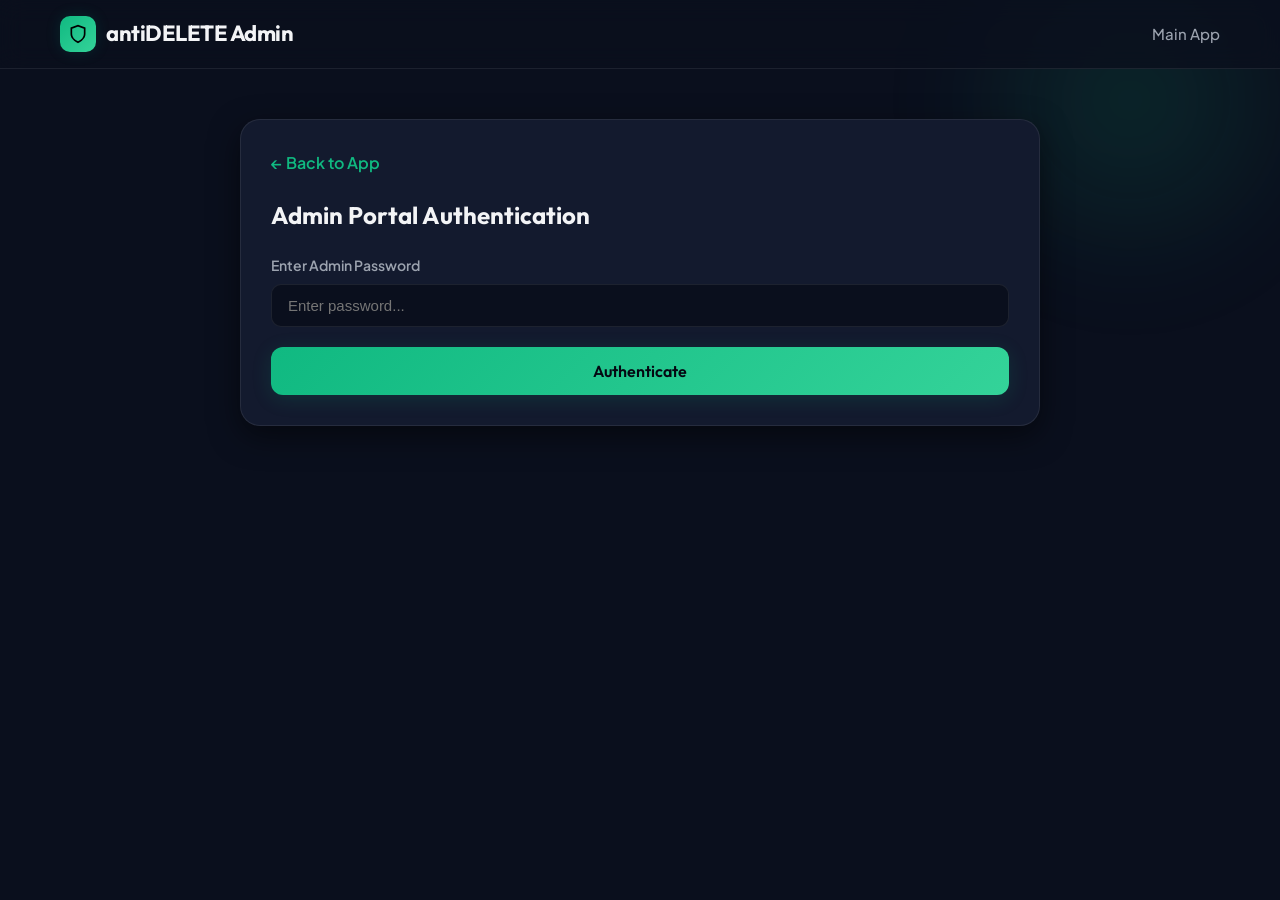
==== admin.html @ 4359b601 "Update logo branding text to antiDELETE in web UI" ====
<!DOCTYPE html>
<html lang="en">
<head>
  <meta charset="UTF-8">
  <meta name="viewport" content="width=device-width, initial-scale=1.0">
  <title>Anti-Delete Admin | Ads & Stats Management</title>
  
  <link rel="preconnect" href="https://fonts.googleapis.com">
  <link rel="preconnect" href="https://fonts.gstatic.com" crossorigin>
  <link href="https://fonts.googleapis.com/css2?family=Outfit:wght@400;600;700&family=Plus+Jakarta+Sans:wght@400;500;600&display=swap" rel="stylesheet">
  
  <link rel="stylesheet" href="style.css">
  <style>
    .admin-container {
      max-width: 800px;
      margin: 50px auto;
      background: var(--bg-secondary);
      border: 1px solid var(--border-color);
      border-radius: 20px;
      padding: 30px;
      box-shadow: 0 10px 30px rgba(0,0,0,0.5);
    }
    
    .form-group {
      margin-bottom: 20px;
      display: flex;
      flex-direction: column;
      gap: 8px;
    }
    
    .form-group label {
      font-weight: 600;
      color: var(--text-secondary);
      font-size: 14px;
    }
    
    .form-input {
      background: var(--bg-primary);
      border: 1px solid var(--border-color);
      color: var(--text-primary);
      padding: 12px 16px;
      border-radius: 10px;
      font-size: 15px;
      outline: none;
    }
    
    .form-input:focus {
      border-color: var(--accent-mint);
    }
    
    .table-container {
      margin-top: 30px;
      overflow-x: auto;
    }
    
    table {
      width: 100%;
      border-collapse: collapse;
      margin-top: 10px;
    }
    
    th, td {
      padding: 12px 16px;
      text-align: left;
      border-bottom: 1px solid var(--border-color);
      font-size: 14px;
    }
    
    th {
      background: var(--bg-tertiary);
      color: var(--text-secondary);
      font-weight: 600;
    }
    
    .back-link {
      display: inline-block;
      margin-bottom: 20px;
      color: var(--accent-mint);
      text-decoration: none;
      font-weight: 600;
    }
    
    .back-link:hover {
      text-decoration: underline;
    }
  </style>
</head>
<body>

  <div class="bg-glow bg-glow-1"></div>

  <header>
    <div class="container header-container">
      <div class="logo">
        <div class="logo-icon">
          <svg xmlns="http://www.w3.org/2000/svg" viewBox="0 0 24 24" fill="none" stroke="currentColor" stroke-width="2"><path d="M12 22s8-4 8-10V5l-8-3-8 3v7c0 6 8 10 8 10z"/></svg>
        </div>
        <span>antiDELETE Admin</span>
      </div>
      <a href="index.html" class="nav-link">Main App</a>
    </div>
  </header>

  <main class="container">
    
    <!-- Auth Section -->
    <div id="authBox" class="admin-container">
      <a href="index.html" class="back-link">&larr; Back to App</a>
      <h2 style="margin-bottom: 20px; font-family: var(--font-title);">Admin Portal Authentication</h2>
      
      <div class="form-group">
        <label for="adminPassword">Enter Admin Password</label>
        <input type="password" id="adminPassword" class="form-input" placeholder="Enter password...">
      </div>
      
      <button id="loginBtn" class="btn btn-primary" style="width: 100%;">Authenticate</button>
      <p id="authError" style="color: #ef4444; margin-top: 12px; font-size: 14px;" class="hidden">Incorrect password. Please try again.</p>
    </div>

    <!-- Dashboard Section (Hidden by Default) -->
    <div id="dashboardBox" class="admin-container hidden">
      <a href="index.html" class="back-link">&larr; Go to Home</a>
      <h2 style="margin-bottom: 30px; font-family: var(--font-title);">Ads & Statistics Dashboard</h2>

      <!-- Mini Stats Row -->
      <div class="stats-grid" style="grid-template-columns: 1fr 1fr; margin-bottom: 40px; gap: 20px;">
        <div class="stats-card">
          <div class="stats-number" id="dashVisitors">0</div>
          <div class="stats-label">Total Web Visitors</div>
        </div>
        <div class="stats-card">
          <div class="stats-number" id="dashDownloads">0</div>
          <div class="stats-label">Total App Downloads</div>
        </div>
      </div>

      <!-- Upload Ad Section -->
      <h3 style="margin-bottom: 15px; font-family: var(--font-title);">Upload Sponsored Ad</h3>
      <div class="form-group">
        <label for="adImageUrl">Banner Image URL (Suggested size: 728x90)</label>
        <input type="url" id="adImageUrl" class="form-input" placeholder="https://example.com/ad-banner.png">
      </div>
      <div class="form-group">
        <label for="adRedirectUrl">Click-Through Redirect URL</label>
        <input type="url" id="adRedirectUrl" class="form-input" placeholder="https://sponsorwebsite.com">
      </div>
      <button id="submitAdBtn" class="btn btn-primary">Publish Ad</button>
      <p id="adFeedback" style="margin-top: 12px; font-size: 14px; font-weight: 600;"></p>

      <!-- Active Ads Table -->
      <h3 style="margin-top: 40px; margin-bottom: 10px; font-family: var(--font-title);">Active Advertisements</h3>
      <div class="table-container">
        <table>
          <thead>
            <tr>
              <th>Banner Image</th>
              <th>Destination URL</th>
              <th>Impressions</th>
              <th>Clicks</th>
              <th>CTR (%)</th>
            </tr>
          </thead>
          <tbody id="adsTableBody">
            <!-- Populated dynamically -->
            <tr>
              <td colspan="5" style="text-align: center; color: var(--text-muted);">No ads uploaded yet or backend not connected.</td>
            </tr>
          </tbody>
        </table>
      </div>
    </div>

  </main>

  <script>
    const APPS_SCRIPT_URL = "https://script.google.com/macros/s/AKfycbzqJ3f5r4806a-placeholder/exec"; // Update with actual URL
    let adminPass = "";

    document.getElementById("loginBtn").addEventListener("click", () => {
      const pass = document.getElementById("adminPassword").value;
      if (pass === "admin123") { // Matches Apps Script backend default
        adminPass = pass;
        document.getElementById("authBox").classList.add("hidden");
        document.getElementById("dashboardBox").classList.remove("hidden");
        loadDashboardData();
      } else {
        const error = document.getElementById("authError");
        error.classList.remove("hidden");
      }
    });

    function loadDashboardData() {
      if (APPS_SCRIPT_URL.includes("placeholder")) {
        // Mock dashboard display if backend is not linked
        document.getElementById("dashVisitors").innerText = "1,240";
        document.getElementById("dashDownloads").innerText = "432";
        return;
      }

      // Fetch Stats
      fetch(`${APPS_SCRIPT_URL}?action=getStats`)
        .then(res => res.json())
        .then(data => {
          document.getElementById("dashVisitors").innerText = data.visitors.toLocaleString();
          document.getElementById("dashDownloads").innerText = data.downloads.toLocaleString();
        })
        .catch(err => console.error("Error loading stats", err));

      // Fetch Ads List
      fetch(`${APPS_SCRIPT_URL}?action=getAds`)
        .then(res => res.json())
        .then(ads => {
          const tbody = document.getElementById("adsTableBody");
          tbody.innerHTML = "";

          if (!ads || ads.length === 0) {
            tbody.innerHTML = '<tr><td colspan="5" style="text-align: center; color: var(--text-muted);">No ads active.</td></tr>';
            return;
          }

          ads.forEach(ad => {
            const tr = document.createElement("tr");
            const ctr = ad.impressions > 0 ? ((ad.clicks / ad.impressions) * 100).toFixed(1) + "%" : "0%";
            tr.innerHTML = `
              <td><a href="${ad.imageUrl}" target="_blank" style="color: var(--accent-mint); font-size:12px; word-break:break-all;">${ad.imageUrl.substring(0, 45)}...</a></td>
              <td><a href="${ad.redirectUrl}" target="_blank" style="color: var(--text-secondary); font-size:12px; word-break:break-all;">${ad.redirectUrl}</a></td>
              <td>${ad.impressions}</td>
              <td>${ad.clicks}</td>
              <td>${ctr}</td>
            `;
            tbody.appendChild(tr);
          });
        })
        .catch(err => console.error("Error loading ads table", err));
    }

    document.getElementById("submitAdBtn").addEventListener("click", () => {
      const imageUrl = document.getElementById("adImageUrl").value;
      const redirectUrl = document.getElementById("adRedirectUrl").value;
      const feedback = document.getElementById("adFeedback");

      if (!imageUrl || !redirectUrl) {
        feedback.style.color = "#ef4444";
        feedback.innerText = "Please provide both the image URL and destination URL.";
        return;
      }

      if (APPS_SCRIPT_URL.includes("placeholder")) {
        feedback.style.color = "#34d399";
        feedback.innerText = "Demo Mode: Ad validated! (To upload for real, connect the Apps Script URL)";
        return;
      }

      feedback.style.color = "#9ca3af";
      feedback.innerText = "Publishing ad...";

      fetch(APPS_SCRIPT_URL, {
        method: "POST",
        mode: "no-cors", // Required for Apps Script web app requests without CORS preflight
        headers: { "Content-Type": "application/json" },
        body: JSON.stringify({
          action: "uploadAd",
          password: adminPass,
          imageUrl: imageUrl,
          redirectUrl: redirectUrl
        })
      })
      .then(() => {
        feedback.style.color = "#10b981";
        feedback.innerText = "Ad published successfully! Refreshing dashboard...";
        document.getElementById("adImageUrl").value = "";
        document.getElementById("adRedirectUrl").value = "";
        setTimeout(loadDashboardData, 1500);
      })
      .catch(err => {
        feedback.style.color = "#ef4444";
        feedback.innerText = "Failed to upload ad. Check console.";
        console.error(err);
      });
    });
  </script>
</body>
</html>
---- style.css ----
:root {
  --bg-primary: #0a0f1d;
  --bg-secondary: #131a2e;
  --bg-tertiary: #1b243d;
  --accent-mint: #10b981;
  --accent-mint-glow: rgba(16, 185, 129, 0.15);
  --accent-mint-hover: #34d399;
  --text-primary: #f3f4f6;
  --text-secondary: #9ca3af;
  --text-muted: #6b7280;
  --border-color: rgba(255, 255, 255, 0.08);
  --card-glow: rgba(16, 185, 129, 0.05);
  
  --font-title: 'Outfit', 'Plus Jakarta Sans', sans-serif;
  --font-body: 'Plus Jakarta Sans', system-ui, sans-serif;
}

/* Reset & Basics */
* {
  margin: 0;
  padding: 0;
  box-sizing: border-box;
}

html {
  scroll-behavior: smooth;
}

body {
  background-color: var(--bg-primary);
  color: var(--text-primary);
  font-family: var(--font-body);
  line-height: 1.6;
  overflow-x: hidden;
  position: relative;
  min-height: 100vh;
  display: flex;
  flex-direction: column;
}

.container {
  width: 100%;
  max-width: 1200px;
  margin: 0 auto;
  padding: 0 20px;
}

/* Background Glows */
.bg-glow {
  position: absolute;
  width: 400px;
  height: 400px;
  border-radius: 50%;
  background: radial-gradient(circle, var(--accent-mint-glow) 0%, rgba(0,0,0,0) 70%);
  z-index: -1;
  pointer-events: none;
  filter: blur(40px);
}
.bg-glow-1 {
  top: -100px;
  right: -50px;
}
.bg-glow-2 {
  bottom: 20%;
  left: -150px;
  opacity: 0.7;
}

/* Header */
header {
  background: rgba(10, 15, 29, 0.8);
  backdrop-filter: blur(12px);
  -webkit-backdrop-filter: blur(12px);
  border-bottom: 1px solid var(--border-color);
  position: sticky;
  top: 0;
  z-index: 100;
  padding: 16px 0;
}

.header-container {
  display: flex;
  justify-content: space-between;
  align-items: center;
}

.logo {
  display: flex;
  align-items: center;
  gap: 10px;
  font-family: var(--font-title);
  font-weight: 700;
  font-size: 22px;
  letter-spacing: -0.5px;
}

.logo-icon {
  width: 36px;
  height: 36px;
  background: linear-gradient(135deg, var(--accent-mint), var(--accent-mint-hover));
  border-radius: 10px;
  display: flex;
  align-items: center;
  justify-content: center;
  color: #000;
  box-shadow: 0 0 15px var(--accent-mint-glow);
}

.logo-icon svg {
  width: 20px;
  height: 20px;
}

.service-status {
  display: flex;
  align-items: center;
  gap: 8px;
  background: rgba(16, 185, 129, 0.1);
  border: 1px solid rgba(16, 185, 129, 0.2);
  padding: 6px 12px;
  border-radius: 20px;
  font-size: 13px;
  font-weight: 600;
}

.status-indicator {
  width: 8px;
  height: 8px;
  background-color: var(--accent-mint);
  border-radius: 50%;
  box-shadow: 0 0 8px var(--accent-mint);
  animation: pulse 2s infinite;
}

nav {
  display: flex;
  gap: 20px;
}

.nav-link {
  color: var(--text-secondary);
  text-decoration: none;
  font-size: 15px;
  font-weight: 500;
  transition: color 0.2s ease;
}

.nav-link:hover {
  color: var(--accent-mint);
}

/* Hero Section */
.hero-grid {
  display: grid;
  grid-template-columns: 1.2fr 0.8fr;
  gap: 60px;
  align-items: center;
  padding: 80px 0;
}

.hero-content {
  display: flex;
  flex-direction: flex-start;
  flex-direction: column;
}

.tagline {
  display: inline-block;
  background: rgba(255, 255, 255, 0.04);
  border: 1px solid var(--border-color);
  padding: 6px 16px;
  border-radius: 20px;
  font-size: 14px;
  font-weight: 600;
  margin-bottom: 24px;
  align-self: flex-start;
}

h1 {
  font-family: var(--font-title);
  font-size: 54px;
  font-weight: 700;
  line-height: 1.15;
  letter-spacing: -1.5px;
  margin-bottom: 20px;
}

.gradient-text {
  background: linear-gradient(135deg, var(--accent-mint), var(--accent-mint-hover));
  -webkit-background-clip: text;
  -webkit-text-fill-color: transparent;
}

.hero-desc {
  font-size: 18px;
  color: var(--text-secondary);
  margin-bottom: 36px;
  max-width: 540px;
}

.cta-group {
  display: flex;
  gap: 16px;
  margin-bottom: 30px;
  flex-wrap: wrap;
}

.btn {
  display: inline-flex;
  align-items: center;
  justify-content: center;
  gap: 10px;
  padding: 14px 28px;
  font-family: var(--font-title);
  font-weight: 600;
  font-size: 16px;
  border-radius: 12px;
  cursor: pointer;
  transition: all 0.25s cubic-bezier(0.4, 0, 0.2, 1);
  text-decoration: none;
  border: none;
}

.btn-primary {
  background: linear-gradient(135deg, var(--accent-mint), var(--accent-mint-hover));
  color: #040812;
  box-shadow: 0 4px 20px var(--accent-mint-glow);
}

.btn-primary:hover {
  transform: translateY(-2px);
  box-shadow: 0 6px 24px rgba(16, 185, 129, 0.3);
}

.btn-secondary {
  background: rgba(255, 255, 255, 0.04);
  color: var(--text-primary);
  border: 1px solid var(--border-color);
}

.btn-secondary:hover {
  background: rgba(255, 255, 255, 0.08);
  border-color: rgba(255, 255, 255, 0.2);
}

.btn-icon {
  width: 18px;
  height: 18px;
}

.badge {
  background: rgba(0, 0, 0, 0.2);
  padding: 2px 6px;
  border-radius: 6px;
  font-size: 12px;
  margin-left: 4px;
}

.share-box {
  display: flex;
  align-items: center;
  justify-content: space-between;
  background: rgba(255, 255, 255, 0.02);
  border: 1px solid var(--border-color);
  padding: 16px 20px;
  border-radius: 14px;
  max-width: 540px;
  gap: 16px;
}

.share-box p {
  font-size: 14px;
  color: var(--text-secondary);
}

.btn-share {
  background: none;
  border: none;
  color: var(--accent-mint);
  font-weight: 600;
  cursor: pointer;
  display: flex;
  align-items: center;
  gap: 6px;
  white-space: nowrap;
  font-size: 14px;
  transition: opacity 0.2s ease;
}

.btn-share:hover {
  opacity: 0.8;
}

/* Phone Mockup */
.hero-preview {
  display: flex;
  justify-content: center;
}

.phone-mockup {
  width: 290px;
  height: 560px;
  background: #0f1524;
  border: 8px solid #232c45;
  border-radius: 36px;
  box-shadow: 0 25px 50px -12px rgba(0, 0, 0, 0.5), 0 0 40px rgba(16, 185, 129, 0.1);
  position: relative;
  overflow: hidden;
  display: flex;
  flex-direction: column;
}

.phone-speaker {
  width: 60px;
  height: 4px;
  background: #232c45;
  border-radius: 2px;
  position: absolute;
  top: 12px;
  left: 50%;
  transform: translateX(-50%);
  z-index: 10;
}

.phone-screen {
  flex: 1;
  margin-top: 24px;
  background: #0b0f19;
  display: flex;
  flex-direction: column;
  position: relative;
}

.chat-header {
  background: #111827;
  padding: 12px 16px;
  display: flex;
  align-items: center;
  gap: 10px;
  border-bottom: 1px solid rgba(255, 255, 255, 0.05);
}

.chat-avatar {
  width: 32px;
  height: 32px;
  background: #374151;
  border-radius: 50%;
  display: flex;
  align-items: center;
  justify-content: center;
  font-size: 12px;
  font-weight: bold;
}

.chat-info {
  flex: 1;
}

.chat-name {
  font-size: 13px;
  font-weight: 600;
}

.chat-status {
  font-size: 10px;
  color: var(--accent-mint);
}

.chat-body {
  flex: 1;
  padding: 16px;
  display: flex;
  flex-direction: column;
  gap: 12px;
  overflow-y: auto;
}

.chat-bubble {
  max-width: 80%;
  padding: 8px 12px;
  border-radius: 12px;
  font-size: 12px;
  position: relative;
  display: flex;
  flex-direction: column;
}

.chat-bubble.received {
  align-self: flex-start;
  background: #1f2937;
  border-bottom-left-radius: 2px;
}

.bubble-text {
  margin-bottom: 4px;
}

.bubble-time {
  font-size: 8px;
  color: var(--text-muted);
  align-self: flex-end;
}

.deleted-placeholder {
  background: rgba(239, 68, 68, 0.05) !important;
  border: 1px dashed rgba(239, 68, 68, 0.3);
  color: #ef4444;
}

.recovered {
  background: rgba(16, 185, 129, 0.08) !important;
  border: 1px solid rgba(16, 185, 129, 0.2);
  animation: slideInUp 0.35s cubic-bezier(0.16, 1, 0.3, 1) forwards;
}

.recovered-badge {
  font-size: 9px;
  font-weight: 600;
  color: var(--accent-mint);
  margin-bottom: 2px;
}

.demo-trigger-area {
  padding: 12px;
  border-top: 1px solid rgba(255, 255, 255, 0.05);
  background: #111827;
  display: flex;
  justify-content: center;
}

.btn-demo {
  background: var(--accent-mint);
  color: #000;
  border: none;
  font-size: 12px;
  font-weight: bold;
  padding: 6px 16px;
  border-radius: 20px;
  cursor: pointer;
  width: 100%;
}

/* Stats Section */
.stats-section {
  padding: 60px 0;
  border-top: 1px solid var(--border-color);
}

.stats-section h2 {
  font-family: var(--font-title);
  font-size: 32px;
  text-align: center;
  margin-bottom: 40px;
}

.stats-grid {
  display: grid;
  grid-template-columns: repeat(3, 1fr);
  gap: 24px;
}

.stats-card {
  background: var(--bg-secondary);
  border: 1px solid var(--border-color);
  padding: 30px 24px;
  border-radius: 18px;
  text-align: center;
  box-shadow: 0 4px 6px -1px rgba(0,0,0,0.1);
  transition: transform 0.2s ease;
}

.stats-card:hover {
  transform: translateY(-4px);
  border-color: rgba(16, 185, 129, 0.3);
}

.stats-icon {
  font-size: 32px;
  margin-bottom: 12px;
}

.stats-number {
  font-family: var(--font-title);
  font-size: 40px;
  font-weight: 700;
  color: var(--accent-mint);
  margin-bottom: 6px;
}

.stats-label {
  font-size: 14px;
  color: var(--text-secondary);
  font-weight: 500;
}

/* Features Section */
.features-section {
  padding: 60px 0 100px 0;
}

.features-section h2 {
  font-family: var(--font-title);
  font-size: 32px;
  text-align: center;
  margin-bottom: 40px;
}

.features-grid {
  display: grid;
  grid-template-columns: repeat(3, 1fr);
  gap: 24px;
}

.feature-card {
  background: var(--bg-secondary);
  border: 1px solid var(--border-color);
  padding: 30px;
  border-radius: 18px;
  box-shadow: 0 4px 6px -1px rgba(0,0,0,0.1);
}

.feature-card h3 {
  font-family: var(--font-title);
  font-size: 20px;
  margin-bottom: 12px;
}

.feature-card p {
  color: var(--text-secondary);
  font-size: 15px;
}

/* App View (Logged-in APK list view) */
.view-section {
  width: 100%;
}

.messages-container {
  max-width: 600px;
  margin: 40px auto;
  background: var(--bg-secondary);
  border: 1px solid var(--border-color);
  border-radius: 20px;
  padding: 24px;
  box-shadow: 0 10px 15px -3px rgba(0,0,0,0.3);
}

.search-bar-container {
  display: flex;
  gap: 12px;
  margin-bottom: 20px;
}

.search-input {
  flex: 1;
  background: var(--bg-primary);
  border: 1px solid var(--border-color);
  color: var(--text-primary);
  padding: 12px 18px;
  border-radius: 12px;
  font-size: 15px;
  outline: none;
}

.search-input:focus {
  border-color: var(--accent-mint);
}

.btn-icon-only {
  width: 48px;
  height: 48px;
  padding: 0;
  display: flex;
  align-items: center;
  justify-content: center;
  font-size: 18px;
}

.filter-tabs {
  display: flex;
  gap: 10px;
  margin-bottom: 20px;
  border-bottom: 1px solid var(--border-color);
  padding-bottom: 12px;
}

.tab-btn {
  background: none;
  border: none;
  color: var(--text-secondary);
  padding: 6px 16px;
  font-size: 14px;
  font-weight: 600;
  cursor: pointer;
  border-radius: 8px;
  transition: all 0.2s ease;
}

.tab-btn:hover {
  color: var(--text-primary);
  background: rgba(255, 255, 255, 0.04);
}

.tab-btn.active {
  color: #000;
  background: var(--accent-mint);
}

.messages-list {
  display: flex;
  flex-direction: column;
  gap: 12px;
  max-height: 500px;
  overflow-y: auto;
}

.message-item {
  background: var(--bg-tertiary);
  border: 1px solid var(--border-color);
  border-radius: 12px;
  padding: 16px;
  display: flex;
  flex-direction: column;
  gap: 6px;
  position: relative;
  transition: border-color 0.2s ease;
}

.message-item:hover {
  border-color: rgba(16, 185, 129, 0.2);
}

.message-meta {
  display: flex;
  justify-content: space-between;
  font-size: 12px;
  font-weight: 600;
  color: var(--text-muted);
}

.message-sender {
  color: var(--accent-mint);
}

.message-body {
  font-size: 14px;
  word-break: break-word;
}

.message-badge {
  align-self: flex-start;
  font-size: 10px;
  font-weight: bold;
  padding: 2px 8px;
  border-radius: 20px;
}

.badge-deleted {
  background: rgba(239, 68, 68, 0.1);
  color: #ef4444;
  border: 1px solid rgba(239, 68, 68, 0.2);
}

.badge-normal {
  background: rgba(255, 255, 255, 0.05);
  color: var(--text-secondary);
}

.empty-state {
  text-align: center;
  padding: 40px 20px;
  color: var(--text-secondary);
}

.empty-state-icon {
  font-size: 40px;
  margin-bottom: 12px;
}

/* Ad Space Banner */
.ad-container {
  position: fixed;
  bottom: 0;
  left: 0;
  right: 0;
  background: var(--bg-secondary);
  border-top: 1px solid var(--border-color);
  z-index: 1000;
  display: flex;
  flex-direction: column;
  align-items: center;
  padding: 8px 0;
}

.ad-header {
  width: 100%;
  max-width: 728px;
  display: flex;
  justify-content: space-between;
  font-size: 11px;
  color: var(--text-muted);
  padding: 0 4px 4px 4px;
}

.ad-close-btn {
  background: none;
  border: none;
  color: var(--text-secondary);
  cursor: pointer;
  font-size: 14px;
}

.ad-content {
  width: 100%;
  max-width: 728px;
  height: 90px;
  display: flex;
  justify-content: center;
  background: #000;
  overflow: hidden;
}

.ad-content img {
  width: 100%;
  height: 100%;
  object-fit: contain;
}

/* Footer */
footer {
  border-top: 1px solid var(--border-color);
  padding: 30px 0;
  margin-top: auto;
  font-size: 14px;
  color: var(--text-muted);
}

.footer-container {
  display: flex;
  justify-content: space-between;
  align-items: center;
  flex-wrap: wrap;
  gap: 16px;
}

.footer-links {
  display: flex;
  gap: 20px;
}

.footer-links a {
  color: var(--text-muted);
  text-decoration: none;
}

.footer-links a:hover {
  color: var(--text-primary);
}

/* Utility Hidden */
.hidden {
  display: none !important;
}

/* Animations */
@keyframes pulse {
  0% { transform: scale(0.95); box-shadow: 0 0 0 0 rgba(16, 185, 129, 0.7); }
  70% { transform: scale(1); box-shadow: 0 0 0 6px rgba(16, 185, 129, 0); }
  100% { transform: scale(0.95); box-shadow: 0 0 0 0 rgba(16, 185, 129, 0); }
}

@keyframes slideInUp {
  from { opacity: 0; transform: translateY(12px); }
  to { opacity: 1; transform: translateY(0); }
}

/* Responsive */
@media (max-width: 768px) {
  .hero-grid {
    grid-template-columns: 1fr;
    gap: 40px;
    padding: 40px 0;
  }
  
  h1 {
    font-size: 38px;
  }
  
  .stats-grid, .features-grid {
    grid-template-columns: 1fr;
  }
  
  .footer-container {
    flex-direction: column;
    text-align: center;
  }
}
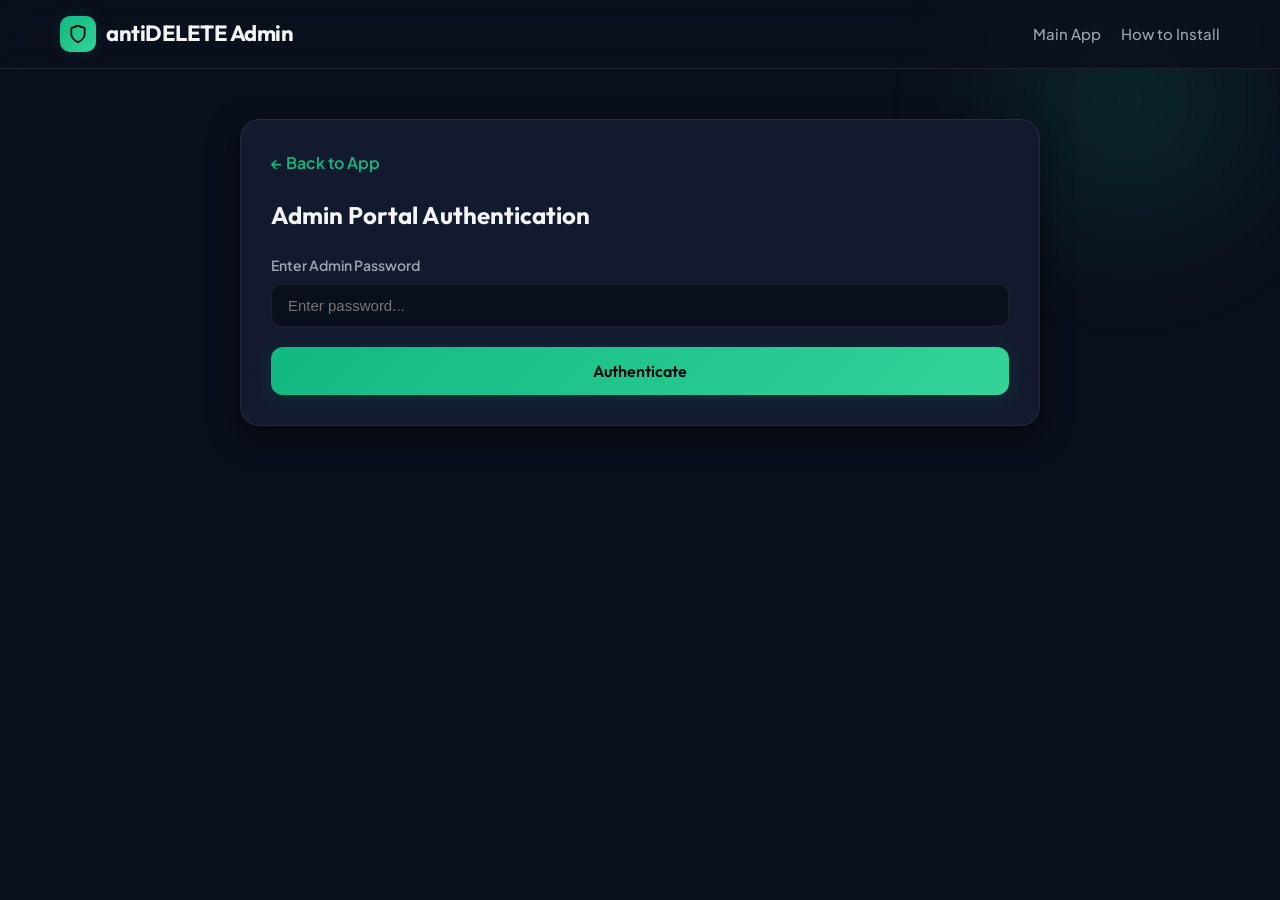
==== commit 6a42ebb1: "feat: add dedicated How to Install navigation link and install.html 7-step guide page with premium d" ====
--- a/admin.html
+++ b/admin.html
@@ -83,6 +83,75 @@
     .back-link:hover {
       text-decoration: underline;
     }
+
+    /* ---- License-specific styles ---- */
+    .section-divider {
+      border: none;
+      border-top: 1px solid var(--border-color);
+      margin: 40px 0;
+    }
+
+    .generated-code-box {
+      background: linear-gradient(135deg, rgba(16,185,129,0.15), rgba(6,182,212,0.1));
+      border: 2px solid var(--accent-mint);
+      border-radius: 14px;
+      padding: 20px;
+      text-align: center;
+      margin-top: 20px;
+    }
+
+    .generated-code-box .code-value {
+      font-size: 32px;
+      font-weight: 700;
+      font-family: monospace;
+      letter-spacing: 6px;
+      color: var(--accent-mint);
+      display: block;
+      margin: 8px 0;
+    }
+
+    .generated-code-box .code-hint {
+      font-size: 12px;
+      color: var(--text-muted);
+    }
+
+    .badge-online  { background: rgba(59,130,246,0.2);  color: #60a5fa; padding: 3px 10px; border-radius: 20px; font-size: 12px; font-weight: 600; }
+    .badge-offline { background: rgba(245,158,11,0.2);  color: #fbbf24; padding: 3px 10px; border-radius: 20px; font-size: 12px; font-weight: 600; }
+    .badge-active  { background: rgba(16,185,129,0.2);  color: #34d399; padding: 3px 10px; border-radius: 20px; font-size: 12px; font-weight: 600; }
+    .badge-revoked { background: rgba(239,68,68,0.2);   color: #f87171; padding: 3px 10px; border-radius: 20px; font-size: 12px; font-weight: 600; }
+
+    .btn-revoke {
+      background: rgba(239,68,68,0.15);
+      color: #f87171;
+      border: 1px solid rgba(239,68,68,0.3);
+      padding: 5px 12px;
+      border-radius: 8px;
+      cursor: pointer;
+      font-size: 12px;
+      font-weight: 600;
+      transition: background 0.2s;
+    }
+    .btn-revoke:hover { background: rgba(239,68,68,0.3); }
+
+    .device-id-cell {
+      font-family: monospace;
+      font-size: 12px;
+      color: var(--text-muted);
+      max-width: 120px;
+      overflow: hidden;
+      text-overflow: ellipsis;
+      white-space: nowrap;
+    }
+
+    .license-count-badge {
+      background: var(--accent-mint);
+      color: #000;
+      font-size: 12px;
+      font-weight: 700;
+      padding: 2px 8px;
+      border-radius: 20px;
+      margin-left: 8px;
+    }
   </style>
 </head>
 <body>
@@ -97,7 +166,10 @@
         </div>
         <span>antiDELETE Admin</span>
       </div>
-      <a href="index.html" class="nav-link">Main App</a>
+      <nav>
+        <a href="index.html" class="nav-link">Main App</a>
+        <a href="install.html" class="nav-link">How to Install</a>
+      </nav>
     </div>
   </header>
 
@@ -123,14 +195,18 @@
       <h2 style="margin-bottom: 30px; font-family: var(--font-title);">Ads & Statistics Dashboard</h2>
 
       <!-- Mini Stats Row -->
-      <div class="stats-grid" style="grid-template-columns: 1fr 1fr; margin-bottom: 40px; gap: 20px;">
+      <div class="stats-grid" style="grid-template-columns: 1fr 1fr 1fr; margin-bottom: 40px; gap: 20px;">
         <div class="stats-card">
           <div class="stats-number" id="dashVisitors">0</div>
           <div class="stats-label">Total Web Visitors</div>
         </div>
         <div class="stats-card">
           <div class="stats-number" id="dashDownloads">0</div>
-          <div class="stats-label">Total App Downloads</div>
+          <div class="stats-label">Total Downloads</div>
+        </div>
+        <div class="stats-card">
+          <div class="stats-number" id="dashShares">0</div>
+          <div class="stats-label">Total Shares</div>
         </div>
       </div>
 
@@ -168,21 +244,81 @@
           </tbody>
         </table>
       </div>
+
+      <hr class="section-divider">
+
+      <!-- ===== LICENSE GENERATOR ===== -->
+      <h3 style="margin-bottom: 6px; font-family: var(--font-title);">🔑 Generate Offline License</h3>
+      <p style="color: var(--text-muted); font-size: 14px; margin-bottom: 20px;">Use this after installing the app on a customer's phone and collecting payment. Paste their Device ID and click Generate.</p>
+
+      <div style="display: grid; grid-template-columns: 1fr 1fr; gap: 16px;">
+        <div class="form-group" style="margin-bottom: 0;">
+          <label for="licDeviceId">Device ID <span style="color:#ef4444">*</span></label>
+          <input type="text" id="licDeviceId" class="form-input" placeholder="e.g. a8f3c92b1d4e5f67" autocomplete="off">
+        </div>
+        <div class="form-group" style="margin-bottom: 0;">
+          <label for="licPhone">Customer Phone</label>
+          <input type="text" id="licPhone" class="form-input" placeholder="e.g. 254708374149">
+        </div>
+        <div class="form-group" style="margin-bottom: 0;">
+          <label for="licAmount">Amount Paid (KES)</label>
+          <input type="number" id="licAmount" class="form-input" placeholder="e.g. 1000" value="1000">
+        </div>
+        <div class="form-group" style="margin-bottom: 0;">
+          <label for="licNotes">Notes (optional)</label>
+          <input type="text" id="licNotes" class="form-input" placeholder="e.g. Nairobi CBD client">
+        </div>
+      </div>
+
+      <button id="generateLicenseBtn" class="btn btn-primary" style="margin-top: 20px;">⚡ Generate &amp; Register License</button>
+      <p id="licFeedback" style="margin-top: 12px; font-size: 14px; font-weight: 600;"></p>
+
+      <!-- Generated Code Display -->
+      <div id="generatedCodeBox" class="generated-code-box" style="display: none;">
+        <span style="font-size: 13px; color: var(--text-muted);">Activation Code for this device:</span>
+        <span id="generatedCodeValue" class="code-value">---</span>
+        <p class="code-hint">Give this code to the customer. They will enter it in the app to unlock it.</p>
+        <button onclick="copyGeneratedCode()" class="btn btn-secondary" style="margin-top: 8px; font-size: 13px;">📋 Copy Code</button>
+      </div>
+
+      <hr class="section-divider">
+
+      <!-- ===== LICENSES TABLE ===== -->
+      <h3 style="margin-bottom: 10px; font-family: var(--font-title);">📋 All Licenses <span id="licenseCountBadge" class="license-count-badge">0</span></h3>
+      <div class="table-container">
+        <table id="licensesTable">
+          <thead>
+            <tr>
+              <th>Device ID</th>
+              <th>Phone</th>
+              <th>Code</th>
+              <th>Type</th>
+              <th>Status</th>
+              <th>Date</th>
+              <th>Action</th>
+            </tr>
+          </thead>
+          <tbody id="licensesTableBody">
+            <tr><td colspan="7" style="text-align:center; color: var(--text-muted);">Loading licenses...</td></tr>
+          </tbody>
+        </table>
+      </div>
     </div>
 
   </main>
 
   <script>
-    const APPS_SCRIPT_URL = "https://script.google.com/macros/s/AKfycbzqJ3f5r4806a-placeholder/exec"; // Update with actual URL
+    const APPS_SCRIPT_URL = "https://script.google.com/macros/s/AKfycbxB4XY-xVrQSP-wNDGCyx3nURP5rSrHYufSbqZmtCp6ecOCNe4OW19Rmz_nHLchre4HuQ/exec"; // Update with actual URL
     let adminPass = "";
 
     document.getElementById("loginBtn").addEventListener("click", () => {
       const pass = document.getElementById("adminPassword").value;
-      if (pass === "admin123") { // Matches Apps Script backend default
+      if (pass === "Adm!n_TBr@1n26") { // Updated admin password
         adminPass = pass;
         document.getElementById("authBox").classList.add("hidden");
         document.getElementById("dashboardBox").classList.remove("hidden");
         loadDashboardData();
+        loadLicenses();
       } else {
         const error = document.getElementById("authError");
         error.classList.remove("hidden");
@@ -191,9 +327,9 @@
 
     function loadDashboardData() {
       if (APPS_SCRIPT_URL.includes("placeholder")) {
-        // Mock dashboard display if backend is not linked
         document.getElementById("dashVisitors").innerText = "1,240";
         document.getElementById("dashDownloads").innerText = "432";
+        document.getElementById("dashShares").innerText = "185";
         return;
       }
 
@@ -203,6 +339,7 @@
         .then(data => {
           document.getElementById("dashVisitors").innerText = data.visitors.toLocaleString();
           document.getElementById("dashDownloads").innerText = data.downloads.toLocaleString();
+          document.getElementById("dashShares").innerText = (data.shares || 0).toLocaleString();
         })
         .catch(err => console.error("Error loading stats", err));
 
@@ -212,12 +349,10 @@
         .then(ads => {
           const tbody = document.getElementById("adsTableBody");
           tbody.innerHTML = "";
-
           if (!ads || ads.length === 0) {
             tbody.innerHTML = '<tr><td colspan="5" style="text-align: center; color: var(--text-muted);">No ads active.</td></tr>';
             return;
           }
-
           ads.forEach(ad => {
             const tr = document.createElement("tr");
             const ctr = ad.impressions > 0 ? ((ad.clicks / ad.impressions) * 100).toFixed(1) + "%" : "0%";
@@ -235,9 +370,9 @@
     }
 
     document.getElementById("submitAdBtn").addEventListener("click", () => {
-      const imageUrl = document.getElementById("adImageUrl").value;
+      const imageUrl    = document.getElementById("adImageUrl").value;
       const redirectUrl = document.getElementById("adRedirectUrl").value;
-      const feedback = document.getElementById("adFeedback");
+      const feedback    = document.getElementById("adFeedback");
 
       if (!imageUrl || !redirectUrl) {
         feedback.style.color = "#ef4444";
@@ -256,7 +391,7 @@
 
       fetch(APPS_SCRIPT_URL, {
         method: "POST",
-        mode: "no-cors", // Required for Apps Script web app requests without CORS preflight
+        mode: "no-cors",
         headers: { "Content-Type": "application/json" },
         body: JSON.stringify({
           action: "uploadAd",
@@ -268,7 +403,7 @@
       .then(() => {
         feedback.style.color = "#10b981";
         feedback.innerText = "Ad published successfully! Refreshing dashboard...";
-        document.getElementById("adImageUrl").value = "";
+        document.getElementById("adImageUrl").value    = "";
         document.getElementById("adRedirectUrl").value = "";
         setTimeout(loadDashboardData, 1500);
       })
@@ -278,6 +413,134 @@
         console.error(err);
       });
     });
+
+    // ==================== LICENSE MANAGEMENT ====================
+
+    document.getElementById("generateLicenseBtn").addEventListener("click", () => {
+      const deviceId = document.getElementById("licDeviceId").value.trim();
+      const phone    = document.getElementById("licPhone").value.trim();
+      const amount   = document.getElementById("licAmount").value.trim();
+      const notes    = document.getElementById("licNotes").value.trim();
+      const feedback = document.getElementById("licFeedback");
+      const codeBox  = document.getElementById("generatedCodeBox");
+
+      if (!deviceId) {
+        feedback.style.color = "#ef4444";
+        feedback.innerText = "Device ID is required.";
+        return;
+      }
+
+      feedback.style.color = "#9ca3af";
+      feedback.innerText = "Generating license...";
+      codeBox.style.display = "none";
+
+      fetch(APPS_SCRIPT_URL, {
+        method: "POST",
+        headers: { "Content-Type": "text/plain" },
+        body: JSON.stringify({
+          action: "generateOfflineLicense",
+          password: adminPass,
+          deviceId, phone, amount, notes
+        })
+      })
+      .then(res => res.json())
+      .then(data => {
+        if (data.success) {
+          feedback.style.color = "#10b981";
+          feedback.innerText = "✅ License registered! Give the code below to the customer.";
+          document.getElementById("generatedCodeValue").textContent = data.activationCode;
+          codeBox.style.display = "block";
+          // Clear the form
+          document.getElementById("licDeviceId").value = "";
+          document.getElementById("licPhone").value    = "";
+          document.getElementById("licNotes").value    = "";
+          // Refresh licenses table
+          setTimeout(loadLicenses, 1000);
+        } else {
+          feedback.style.color = "#ef4444";
+          feedback.innerText = "❌ " + (data.error || "Failed to generate license.");
+        }
+      })
+      .catch(err => {
+        feedback.style.color = "#ef4444";
+        feedback.innerText = "Network error. Check console.";
+        console.error(err);
+      });
+    });
+
+    function copyGeneratedCode() {
+      const code = document.getElementById("generatedCodeValue").textContent;
+      navigator.clipboard.writeText(code).then(() => alert("Code copied: " + code));
+    }
+
+    function loadLicenses() {
+      if (APPS_SCRIPT_URL.includes("placeholder")) {
+        renderLicenses([{
+          deviceId: "a8f3c92b1d4e5f67", phoneNumber: "254708374149",
+          activationCode: "ABK-3QP-M7N", licenseType: "Online", status: "Active",
+          expiryDate: "Permanent", dateCreated: "05/06/2026", notes: "Demo record"
+        }]);
+        return;
+      }
+
+      fetch(`${APPS_SCRIPT_URL}?action=getLicenses&password=${encodeURIComponent(adminPass)}`)
+        .then(res => res.json())
+        .then(data => {
+          if (data.error) { console.error(data.error); return; }
+          renderLicenses(data.licenses || []);
+        })
+        .catch(err => console.error("Error loading licenses", err));
+    }
+
+    function renderLicenses(licenses) {
+      const tbody = document.getElementById("licensesTableBody");
+      document.getElementById("licenseCountBadge").textContent = licenses.length;
+      tbody.innerHTML = "";
+
+      if (!licenses || licenses.length === 0) {
+        tbody.innerHTML = '<tr><td colspan="7" style="text-align:center; color: var(--text-muted);">No licenses registered yet.</td></tr>';
+        return;
+      }
+
+      licenses.forEach(lic => {
+        const tr = document.createElement("tr");
+        const typeBadge   = `<span class="badge-${lic.licenseType.toLowerCase()}">${lic.licenseType}</span>`;
+        const statusBadge = `<span class="badge-${lic.status.toLowerCase()}">${lic.status}</span>`;
+        const revokeBtn   = lic.status === "Active"
+          ? `<button class="btn-revoke" onclick="revokeLicense('${lic.deviceId}')">Revoke</button>`
+          : `<span style="color:var(--text-muted); font-size:12px;">—</span>`;
+        tr.innerHTML = `
+          <td><span class="device-id-cell" title="${lic.deviceId}">${lic.deviceId}</span></td>
+          <td style="font-size:13px;">${lic.phoneNumber || "—"}</td>
+          <td><code style="font-size:13px; color: var(--accent-mint);">${lic.activationCode}</code></td>
+          <td>${typeBadge}</td>
+          <td>${statusBadge}</td>
+          <td style="font-size:12px; color: var(--text-muted);">${lic.dateCreated}</td>
+          <td>${revokeBtn}</td>
+        `;
+        tbody.appendChild(tr);
+      });
+    }
+
+    function revokeLicense(deviceId) {
+      if (!confirm(`Revoke license for device ${deviceId}?\nThe app will be blocked on this phone immediately.`)) return;
+
+      fetch(APPS_SCRIPT_URL, {
+        method: "POST",
+        headers: { "Content-Type": "text/plain" },
+        body: JSON.stringify({ action: "revokeLicense", password: adminPass, deviceId })
+      })
+      .then(res => res.json())
+      .then(data => {
+        if (data.success) {
+          alert("✅ License revoked. The device will be blocked on next app launch.");
+          loadLicenses();
+        } else {
+          alert("❌ " + (data.error || "Failed to revoke."));
+        }
+      })
+      .catch(err => alert("Network error. Check console."));
+    }
   </script>
 </body>
 </html>
--- a/style.css
+++ b/style.css
@@ -76,6 +76,7 @@
   top: 0;
   z-index: 100;
   padding: 16px 0;
+  padding-top: max(16px, env(safe-area-inset-top));
 }
 
 .header-container {
@@ -152,10 +153,10 @@
 /* Hero Section */
 .hero-grid {
   display: grid;
-  grid-template-columns: 1.2fr 0.8fr;
-  gap: 60px;
-  align-items: center;
-  padding: 80px 0;
+  grid-template-columns: 1fr 1.2fr;
+  gap: 40px;
+  align-items: center;
+  padding: 30px 0;
 }
 
 .hero-content {
@@ -185,6 +186,30 @@
   margin-bottom: 20px;
 }
 
+.promo-text-blink {
+  font-family: var(--font-title);
+  font-size: 54px;
+  font-weight: 700;
+  line-height: 1.15;
+  letter-spacing: -1.5px;
+  color: #F59E0B;
+  margin-top: -10px;
+  margin-bottom: 24px;
+  animation: premium-blink 2s infinite ease-in-out;
+}
+
+@keyframes premium-blink {
+  0%, 100% {
+    opacity: 1;
+    text-shadow: 0 0 12px rgba(245, 158, 11, 0.7), 0 0 24px rgba(245, 158, 11, 0.4);
+  }
+  50% {
+    opacity: 0.25;
+    text-shadow: none;
+  }
+}
+
+
 .gradient-text {
   background: linear-gradient(135deg, var(--accent-mint), var(--accent-mint-hover));
   -webkit-background-clip: text;
@@ -200,9 +225,14 @@
 
 .cta-group {
   display: flex;
-  gap: 16px;
+  gap: 12px;
   margin-bottom: 30px;
   flex-wrap: wrap;
+}
+
+.cta-group .btn {
+  padding: 12px 20px;
+  font-size: 15px;
 }
 
 .btn {
@@ -295,6 +325,87 @@
 .hero-preview {
   display: flex;
   justify-content: center;
+  align-items: center;
+  gap: 30px;
+}
+
+/* How antiDELETE Works Card */
+.how-it-works-card {
+  flex: 1;
+  background: var(--bg-secondary);
+  border: 1px solid var(--border-color);
+  border-radius: 20px;
+  padding: 24px;
+  backdrop-filter: blur(10px);
+  -webkit-backdrop-filter: blur(10px);
+  box-shadow: 0 10px 30px rgba(0, 0, 0, 0.2), 0 0 30px rgba(16, 185, 129, 0.02);
+  max-width: 320px;
+  transition: transform 0.3s ease, border-color 0.3s ease;
+}
+
+.how-it-works-card:hover {
+  transform: translateY(-4px);
+  border-color: rgba(16, 185, 129, 0.25);
+  box-shadow: 0 15px 35px rgba(0, 0, 0, 0.3), 0 0 40px rgba(16, 185, 129, 0.05);
+}
+
+.how-it-works-card .card-header {
+  display: flex;
+  align-items: center;
+  gap: 12px;
+  margin-bottom: 20px;
+  border-bottom: 1px solid var(--border-color);
+  padding-bottom: 12px;
+}
+
+.how-it-works-card .card-icon {
+  font-size: 24px;
+}
+
+.how-it-works-card h3 {
+  font-family: var(--font-title);
+  font-size: 18px;
+  font-weight: 600;
+  color: var(--text-primary);
+}
+
+.how-it-works-card .card-steps {
+  display: flex;
+  flex-direction: column;
+  gap: 16px;
+}
+
+.how-it-works-card .step-item {
+  display: flex;
+  gap: 12px;
+  align-items: flex-start;
+}
+
+.how-it-works-card .step-number {
+  display: flex;
+  align-items: center;
+  justify-content: center;
+  width: 24px;
+  height: 24px;
+  background: rgba(16, 185, 129, 0.1);
+  border: 1px solid rgba(16, 185, 129, 0.3);
+  color: var(--accent-mint);
+  font-size: 12px;
+  font-weight: 700;
+  border-radius: 50%;
+  flex-shrink: 0;
+  margin-top: 2px;
+}
+
+.how-it-works-card p {
+  font-size: 13px;
+  color: var(--text-secondary);
+  line-height: 1.5;
+}
+
+.how-it-works-card p strong {
+  color: var(--text-primary);
+  font-weight: 600;
 }
 
 .phone-mockup {
@@ -442,20 +553,79 @@
 
 /* Stats Section */
 .stats-section {
-  padding: 60px 0;
+  padding: 30px 0;
   border-top: 1px solid var(--border-color);
 }
 
-.stats-section h2 {
+.sideload-guide-section {
+  display: flex;
+  justify-content: center;
+  margin-top: 10px;
+  margin-bottom: 30px;
+}
+
+.sideload-guide-section .play-protect-box {
+  margin: 0;
+  width: 100%;
+  max-width: 600px;
+}
+
+
+.live-stats-title {
+  display: flex;
+  align-items: center;
+  justify-content: center;
+  gap: 12px;
   font-family: var(--font-title);
   font-size: 32px;
   text-align: center;
   margin-bottom: 40px;
 }
 
+.blink-dot {
+  width: 14px;
+  height: 14px;
+  background-color: var(--accent-mint);
+  border-radius: 50%;
+  box-shadow: 0 0 10px var(--accent-mint);
+  display: inline-block;
+  position: relative;
+}
+
+.blink-dot::before,
+.blink-dot::after {
+  content: '';
+  position: absolute;
+  top: 50%;
+  left: 50%;
+  width: 100%;
+  height: 100%;
+  border: 1.5px solid var(--accent-mint);
+  border-radius: 50%;
+  transform: translate(-50%, -50%) scale(1);
+  opacity: 1;
+  animation: pulse-ring-expand 3s cubic-bezier(0.2, 0.6, 0.4, 1) infinite;
+  pointer-events: none;
+}
+
+.blink-dot::after {
+  animation-delay: 1.5s;
+}
+
+@keyframes pulse-ring-expand {
+  0% {
+    transform: translate(-50%, -50%) scale(0.6);
+    opacity: 0.9;
+  }
+  80%, 100% {
+    transform: translate(-50%, -50%) scale(9);
+    opacity: 0;
+  }
+}
+
 .stats-grid {
   display: grid;
-  grid-template-columns: repeat(3, 1fr);
+  grid-template-columns: repeat(auto-fit, minmax(200px, 1fr));
   gap: 24px;
 }
 
@@ -547,16 +717,18 @@
 
 .search-bar-container {
   display: flex;
+  align-items: center;
   gap: 12px;
   margin-bottom: 20px;
 }
 
 .search-input {
   flex: 1;
+  height: 48px;
   background: var(--bg-primary);
   border: 1px solid var(--border-color);
   color: var(--text-primary);
-  padding: 12px 18px;
+  padding: 0 18px;
   border-radius: 12px;
   font-size: 15px;
   outline: none;
@@ -574,6 +746,7 @@
   align-items: center;
   justify-content: center;
   font-size: 18px;
+  flex-shrink: 0;
 }
 
 .filter-tabs {
@@ -713,34 +886,191 @@
 .ad-content {
   width: 100%;
   max-width: 728px;
-  height: 90px;
+  aspect-ratio: 728 / 90;
   display: flex;
   justify-content: center;
-  background: #000;
+  align-items: center;
+  background: #fff;
   overflow: hidden;
 }
 
 .ad-content img {
   width: 100%;
   height: 100%;
-  object-fit: contain;
-}
-
-/* Footer */
+  object-fit: cover;
+  transform: scale(1.0);
+  transform-origin: center center;
+}
+
+/* Redesigned Footer Section */
 footer {
   border-top: 1px solid var(--border-color);
-  padding: 30px 0;
+  padding: 50px 0 30px 0;
   margin-top: auto;
   font-size: 14px;
+  background: linear-gradient(to top, rgba(16, 185, 129, 0.015), rgba(0,0,0,0));
+}
+
+.footer-grid {
+  display: grid;
+  grid-template-columns: 1.2fr 0.9fr 0.9fr;
+  gap: 40px;
+  margin-bottom: 40px;
+}
+
+.footer-col h4 {
+  font-family: var(--font-title);
+  font-size: 15px;
+  font-weight: 600;
+  color: var(--text-primary);
+  margin-bottom: 20px;
+  text-transform: uppercase;
+  letter-spacing: 1px;
+}
+
+.brand-desc {
+  color: var(--text-secondary);
+  font-size: 13.5px;
+  line-height: 1.6;
+  max-width: 280px;
+  margin-top: 10px;
+}
+
+/* Social Media Glowing Buttons */
+.social-links {
+  display: flex;
+  gap: 12px;
+  flex-wrap: wrap;
+}
+
+.social-icon {
+  display: inline-flex;
+  align-items: center;
+  justify-content: center;
+  width: 38px;
+  height: 38px;
+  border-radius: 50%;
+  background: rgba(255, 255, 255, 0.03);
+  border: 1px solid var(--border-color);
+  color: var(--text-secondary);
+  transition: all 0.3s cubic-bezier(0.4, 0, 0.2, 1);
+  text-decoration: none;
+}
+
+.social-icon svg {
+  transition: transform 0.3s ease;
+}
+
+.social-icon:hover svg {
+  transform: scale(1.15);
+}
+
+/* Specific glows for each social network */
+.social-icon.linkedin:hover {
+  color: #0077b5;
+  border-color: #0077b5;
+  background: rgba(0, 119, 181, 0.05);
+  box-shadow: 0 0 15px rgba(0, 119, 181, 0.45);
+}
+
+.social-icon.github:hover {
+  color: var(--text-primary);
+  border-color: rgba(255, 255, 255, 0.3);
+  background: rgba(255, 255, 255, 0.05);
+  box-shadow: 0 0 15px rgba(255, 255, 255, 0.25);
+}
+
+.social-icon.facebook:hover {
+  color: #1877f2;
+  border-color: #1877f2;
+  background: rgba(24, 119, 242, 0.05);
+  box-shadow: 0 0 15px rgba(24, 119, 242, 0.45);
+}
+
+.social-icon.tiktok:hover {
+  color: #00f2fe;
+  border-color: #fe0979;
+  background: rgba(0, 242, 254, 0.03);
+  box-shadow: -3px 0 12px rgba(0, 242, 254, 0.45), 3px 0 12px rgba(254, 9, 121, 0.45);
+}
+
+.social-icon.instagram:hover {
+  color: #e1306c;
+  border-color: #e1306c;
+  background: rgba(225, 48, 108, 0.05);
+  box-shadow: 0 0 15px rgba(225, 48, 108, 0.45);
+}
+
+/* Contacts List with Neon Accents */
+.contact-list {
+  list-style: none;
+  display: flex;
+  flex-direction: column;
+  gap: 14px;
+}
+
+.contact-list li {
+  display: flex;
+  align-items: center;
+  gap: 12px;
+  font-size: 14px;
+}
+
+.contact-list a {
+  color: var(--text-secondary);
+  text-decoration: none;
+  transition: color 0.2s ease;
+}
+
+.contact-list li:hover a {
+  color: var(--text-primary);
+}
+
+.contact-icon {
   color: var(--text-muted);
-}
-
-.footer-container {
+  flex-shrink: 0;
+  transition: all 0.3s ease;
+}
+
+/* Glowing classes for contact icons */
+.contact-list li:hover .phone-glow {
+  color: #06b6d4;
+  filter: drop-shadow(0 0 5px rgba(6, 182, 212, 0.95));
+}
+
+.contact-list li:hover .email-glow {
+  color: #ff4a4a;
+  filter: drop-shadow(0 0 5px rgba(255, 74, 74, 0.95));
+}
+
+.contact-list li:hover .web-glow {
+  color: #10b981;
+  filter: drop-shadow(0 0 5px rgba(16, 185, 129, 0.95));
+}
+
+/* Footer Bottom Layout */
+.footer-bottom {
   display: flex;
   justify-content: space-between;
   align-items: center;
+  border-top: 1px solid var(--border-color);
+  padding-top: 24px;
   flex-wrap: wrap;
   gap: 16px;
+  color: var(--text-muted);
+}
+
+.techbrain-tag {
+  color: #ff4a4a;
+  text-decoration: none;
+  font-weight: 600;
+  transition: all 0.2s ease;
+  display: inline-block;
+}
+
+.techbrain-tag:hover {
+  text-shadow: 0 0 8px rgba(255, 74, 74, 0.7);
+  opacity: 0.9;
 }
 
 .footer-links {
@@ -760,6 +1090,69 @@
 /* Utility Hidden */
 .hidden {
   display: none !important;
+}
+
+.sideload-note {
+  font-size: 13px;
+  color: var(--text-secondary);
+  margin-top: 14px;
+  max-width: 500px;
+  opacity: 0.75;
+  line-height: 1.5;
+}
+
+.play-protect-box {
+  background: rgba(245, 158, 11, 0.02);
+  border: 1px solid rgba(245, 158, 11, 0.12);
+  border-radius: 12px;
+  padding: 16px;
+  margin-bottom: 24px;
+  max-width: 540px;
+}
+
+.warning-tag {
+  display: inline-block;
+  background: rgba(245, 158, 11, 0.1);
+  color: #f59e0b;
+  font-size: 11px;
+  font-weight: 700;
+  padding: 2px 8px;
+  border-radius: 4px;
+  margin-bottom: 8px;
+}
+
+.warning-text {
+  font-size: 14px;
+  color: var(--text-secondary);
+  line-height: 1.4;
+  margin-bottom: 10px;
+}
+
+.steps-details {
+  font-size: 13px;
+}
+
+.steps-details summary {
+  color: var(--accent-mint);
+  cursor: pointer;
+  font-weight: 600;
+  outline: none;
+  user-select: none;
+}
+
+.steps-details summary:hover {
+  color: var(--accent-mint-hover);
+}
+
+.steps-list {
+  margin-top: 10px;
+  padding-left: 20px;
+  color: var(--text-secondary);
+  line-height: 1.6;
+}
+
+.steps-list li {
+  margin-bottom: 6px;
 }
 
 /* Animations */
@@ -774,24 +1167,938 @@
   to { opacity: 1; transform: translateY(0); }
 }
 
+
+/* Permission Warning Card in App View */
+.permission-warning-card {
+  background: rgba(239, 68, 68, 0.03);
+  border: 1px solid rgba(239, 68, 68, 0.15);
+  border-radius: 12px;
+  padding: 16px;
+  margin-bottom: 20px;
+  animation: slideInUp 0.4s ease;
+}
+
+.warning-title {
+  display: block;
+  font-size: 16px;
+  font-weight: 700;
+  color: #F87171;
+  margin-bottom: 6px;
+}
+
+.warning-descr {
+  font-size: 14px;
+  color: var(--text-secondary);
+  line-height: 1.5;
+  margin-bottom: 12px;
+}
+
+.btn-warning {
+  background: #EAB308;
+  color: #0f172a;
+  border: none;
+  font-weight: 600;
+  width: 100%;
+  padding: 12px;
+  border-radius: 8px;
+  cursor: pointer;
+  transition: all 0.2s ease;
+  margin-top: 12px;
+  text-align: center;
+}
+
+.btn-warning:hover {
+  background: #CA8A04;
+  transform: translateY(-1px);
+}
+
+/* In-App Update Card */
+.update-app-card {
+  background: rgba(16, 185, 129, 0.03);
+  border: 1px solid rgba(16, 185, 129, 0.2);
+  border-radius: 12px;
+  padding: 16px;
+  margin-bottom: 20px;
+  display: flex;
+  align-items: center;
+  gap: 16px;
+  animation: slideInUp 0.4s ease;
+}
+
+.update-icon {
+  font-size: 28px;
+}
+
+.update-info {
+  flex: 1;
+}
+
+.update-title {
+  display: block;
+  font-size: 16px;
+  font-weight: 700;
+  color: var(--accent-mint);
+  margin-bottom: 4px;
+}
+
+.update-descr {
+  font-size: 13.5px;
+  color: var(--text-secondary);
+  line-height: 1.4;
+  margin: 0;
+}
+
+.btn-update {
+  background: var(--accent-mint);
+  color: #000;
+  border: none;
+  font-weight: 700;
+  padding: 10px 18px;
+  border-radius: 8px;
+  cursor: pointer;
+  white-space: nowrap;
+  transition: background-color 0.2s, transform 0.2s;
+}
+
+.btn-update:hover {
+  background: var(--accent-mint-hover);
+  transform: translateY(-1px);
+}
+
+.app-steps-details {
+  font-size: 13px;
+  border-top: 1px solid rgba(255, 255, 255, 0.05);
+  padding-top: 10px;
+}
+
+.app-steps-details summary {
+  color: #EAB308;
+  cursor: pointer;
+  font-weight: 600;
+  outline: none;
+}
+
+.app-steps-list {
+  margin-top: 8px;
+  padding-left: 20px;
+  color: var(--text-secondary);
+  line-height: 1.5;
+}
+
+.app-steps-list li {
+  margin-bottom: 4px;
+}
+
 /* Responsive */
-@media (max-width: 768px) {
+@media (max-width: 1024px) {
   .hero-grid {
     grid-template-columns: 1fr;
     gap: 40px;
     padding: 40px 0;
   }
+}
+
+@media (max-width: 768px) {
+  .header-container {
+    flex-direction: column;
+    gap: 12px;
+    text-align: center;
+    padding: 6px 0;
+  }
   
-  h1 {
+  #landingView {
+    display: flex;
+    flex-direction: column;
+  }
+  
+  .hero-grid {
+    display: contents;
+  }
+  
+  .hero-content {
+    order: 1;
+    display: flex;
+    flex-direction: column;
+    align-items: center;
+    text-align: center;
+    padding: 20px 0 10px 0;
+  }
+  
+  .hero-content .tagline {
+    align-self: center;
+  }
+  
+  .cta-group {
+    justify-content: center;
+  }
+  
+  .stats-section {
+    order: 2;
+    padding: 20px 0;
+    border-top: none;
+    border-bottom: 1px solid var(--border-color);
+  }
+  
+  .hero-preview {
+    order: 3;
+    flex-direction: column;
+    gap: 30px;
+    padding: 20px 0;
+  }
+  
+  .sideload-guide-section {
+    order: 4;
+  }
+  
+  #features {
+    order: 5;
+  }
+
+  .nav-link {
+    font-size: 14px;
+  }
+
+  .logo {
+    font-size: 20px;
+  }
+
+  h1, .promo-text-blink {
     font-size: 38px;
   }
   
-  .stats-grid, .features-grid {
+  .stats-grid, .features-grid, .footer-grid {
     grid-template-columns: 1fr;
   }
   
-  .footer-container {
+  .footer-bottom {
     flex-direction: column;
     text-align: center;
   }
 }
+
+/* APK Mode Mobile Optimization */
+body.apk-mode {
+  height: 100vh;
+  overflow: hidden;
+  position: fixed;
+  width: 100%;
+}
+
+body.apk-mode header {
+  height: auto;
+  min-height: 60px;
+  padding: 28px 0 10px 0; /* Add top padding to clear status bar/notch overlay */
+  display: flex;
+  align-items: center;
+}
+
+body.apk-mode main.container {
+  flex: 1;
+  display: flex;
+  flex-direction: column;
+  overflow: hidden;
+  padding: 0;
+  max-width: 100%;
+}
+
+body.apk-mode #appView {
+  flex: 1;
+  display: flex;
+  flex-direction: column;
+  overflow: hidden;
+}
+
+body.apk-mode .messages-container {
+  flex: 1;
+  display: flex;
+  flex-direction: column;
+  max-width: 100%;
+  width: 100%;
+  height: 100%;
+  margin: 0;
+  border: none;
+  border-radius: 0;
+  box-shadow: none;
+  padding: 16px;
+  overflow: hidden;
+  background: transparent;
+}
+
+body.apk-mode .messages-list {
+  flex: 1;
+  overflow-y: auto;
+  max-height: none;
+  padding-bottom: 20px;
+}
+
+/* ==================== M-PESA Payment Modal Styles ==================== */
+.modal-overlay {
+  position: fixed;
+  top: 0;
+  left: 0;
+  right: 0;
+  bottom: 0;
+  background: rgba(4, 8, 18, 0.85);
+  backdrop-filter: blur(8px);
+  -webkit-backdrop-filter: blur(8px);
+  z-index: 2000;
+  display: flex;
+  align-items: center;
+  justify-content: center;
+  padding: 20px;
+  animation: fadeIn 0.3s ease forwards;
+}
+
+.payment-card {
+  background: var(--bg-secondary);
+  border: 1px solid rgba(16, 185, 129, 0.2);
+  border-radius: 24px;
+  width: 100%;
+  max-width: 420px;
+  min-width: 0;
+  padding: 36px 30px;
+  box-shadow: 0 20px 40px rgba(0, 0, 0, 0.5), 0 0 50px rgba(16, 185, 129, 0.08);
+  position: relative;
+  overflow: hidden;
+  box-sizing: border-box;
+  animation: slideUp 0.35s cubic-bezier(0.16, 1, 0.3, 1) forwards;
+}
+
+.modal-close-btn {
+  position: absolute;
+  top: 20px;
+  right: 20px;
+  background: none;
+  border: none;
+  color: var(--text-muted);
+  font-size: 28px;
+  cursor: pointer;
+  line-height: 1;
+  transition: color 0.2s;
+  padding: 4px;
+  z-index: 10;
+}
+
+.modal-close-btn:hover {
+  color: var(--text-primary);
+}
+
+.payment-step {
+  display: flex;
+  flex-direction: column;
+  align-items: center;
+  text-align: center;
+  width: 100%;
+  box-sizing: border-box;
+}
+
+.form-group {
+  width: 100%;
+  box-sizing: border-box;
+}
+
+/* Lipa na M-PESA Brand Header */
+.mpesa-brand {
+  display: flex;
+  align-items: center;
+  gap: 12px;
+  margin-bottom: 8px;
+}
+
+.mpesa-logo {
+  display: flex;
+  align-items: center;
+  justify-content: center;
+  width: 32px;
+  height: 32px;
+  background: #43B02A;
+  color: #fff;
+  font-family: var(--font-title);
+  font-weight: 700;
+  font-size: 20px;
+  border-radius: 8px;
+  box-shadow: 0 0 10px rgba(67, 176, 42, 0.4);
+}
+
+.mpesa-brand h3 {
+  font-family: var(--font-title);
+  font-size: 20px;
+  font-weight: 700;
+  color: #fff;
+  letter-spacing: -0.5px;
+}
+
+.payment-subtitle {
+  font-size: 14px;
+  color: var(--text-secondary);
+  margin-bottom: 24px;
+}
+
+.price-tag {
+  background: rgba(16, 185, 129, 0.05);
+  border: 1px solid rgba(16, 185, 129, 0.15);
+  padding: 16px 28px;
+  border-radius: 16px;
+  margin-bottom: 28px;
+  display: flex;
+  align-items: baseline;
+  gap: 6px;
+}
+
+.price-tag .currency {
+  font-size: 14px;
+  font-weight: 600;
+  color: var(--accent-mint);
+}
+
+.price-tag .amount {
+  font-family: var(--font-title);
+  font-size: 38px;
+  font-weight: 700;
+  color: var(--text-primary);
+  line-height: 1;
+}
+
+/* Phone Number Input Custom Wrapper */
+.phone-input-wrapper {
+  display: flex;
+  align-items: center;
+  background: var(--bg-primary);
+  border: 1px solid var(--border-color);
+  border-radius: 12px;
+  overflow: hidden;
+  height: 48px;
+  transition: border-color 0.2s;
+  width: 100%;
+}
+
+.phone-input-wrapper:focus-within {
+  border-color: var(--accent-mint);
+  box-shadow: 0 0 0 1px var(--accent-mint-glow);
+}
+
+.phone-prefix {
+  background: rgba(255, 255, 255, 0.03);
+  border-right: 1px solid var(--border-color);
+  padding: 0 14px;
+  color: var(--text-secondary);
+  font-weight: 600;
+  font-size: 15px;
+  display: flex;
+  align-items: center;
+  height: 100%;
+}
+
+.phone-input-wrapper input {
+  flex: 1;
+  background: transparent;
+  border: none;
+  color: var(--text-primary);
+  padding: 0 16px;
+  font-size: 16px;
+  outline: none;
+  font-family: var(--font-body);
+  width: 100%;
+  min-width: 0;
+}
+
+.input-hint {
+  font-size: 11px;
+  color: #ef4444;
+  margin-top: 6px;
+  display: block;
+  text-align: left;
+  align-self: flex-start;
+  font-weight: 600;
+  animation: pulse-red 1.5s infinite ease-in-out;
+}
+
+@keyframes pulse-red {
+  0%, 100% {
+    opacity: 0.6;
+    text-shadow: none;
+  }
+  50% {
+    opacity: 1;
+    text-shadow: 0 0 4px rgba(239, 68, 68, 0.5);
+  }
+}
+
+.btn-pay {
+  width: 100%;
+  height: 50px;
+  margin-top: 10px;
+  font-size: 16px;
+  border-radius: 12px;
+}
+
+.btn-pay:hover .pay-arrow {
+  transform: translateX(4px);
+}
+
+.pay-arrow {
+  transition: transform 0.2s;
+  font-weight: bold;
+}
+
+.secure-note {
+  font-size: 11px;
+  color: var(--text-muted);
+  margin-top: 14px;
+}
+
+/* Spinner Loader & Animations */
+.payment-loader-container {
+  position: relative;
+  width: 80px;
+  height: 80px;
+  margin-bottom: 24px;
+  display: flex;
+  align-items: center;
+  justify-content: center;
+}
+
+.payment-spinner {
+  width: 80px;
+  height: 80px;
+  border: 4px solid rgba(16, 185, 129, 0.1);
+  border-top: 4px solid var(--accent-mint);
+  border-radius: 50%;
+  animation: spin 1s linear infinite;
+  position: absolute;
+}
+
+.payment-pulse-dot {
+  width: 20px;
+  height: 20px;
+  background-color: var(--accent-mint);
+  border-radius: 50%;
+  box-shadow: 0 0 15px var(--accent-mint);
+  animation: pulse 1.5s infinite;
+}
+
+.processing-msg {
+  font-size: 14px;
+  color: var(--text-secondary);
+  margin-bottom: 24px;
+}
+
+.instructions-box {
+  background: rgba(255, 255, 255, 0.02);
+  border: 1px solid var(--border-color);
+  border-radius: 14px;
+  padding: 16px 20px;
+  width: 100%;
+  margin-bottom: 24px;
+}
+
+.instructions-box ol {
+  text-align: left;
+  padding-left: 20px;
+}
+
+.instructions-box li {
+  font-size: 13.5px;
+  color: var(--text-secondary);
+  margin-bottom: 8px;
+  line-height: 1.5;
+}
+
+.instructions-box li:last-child {
+  margin-bottom: 0;
+}
+
+.polling-status {
+  font-size: 13px;
+  color: var(--text-muted);
+}
+
+/* Success Checkmark Animation */
+.success-icon-container {
+  width: 90px;
+  height: 90px;
+  margin-bottom: 24px;
+}
+
+.success-checkmark {
+  width: 80px;
+  height: 80px;
+  border-radius: 50%;
+  display: block;
+  stroke-width: 2;
+  stroke: var(--accent-mint);
+  stroke-miterlimit: 10;
+  box-shadow: inset 0px 0px 0px var(--accent-mint);
+  animation: fillSuccess .4s ease-in-out .4s forwards, scaleSuccess .3s ease-in-out .9s both;
+  margin: 0 auto;
+}
+
+.success-circle {
+  stroke-dasharray: 166;
+  stroke-dashoffset: 166;
+  stroke-width: 2;
+  stroke-miterlimit: 10;
+  stroke: var(--accent-mint);
+  fill: none;
+  animation: strokeSuccess 0.6s cubic-bezier(0.65, 0, 0.45, 1) forwards;
+}
+
+.success-check {
+  transform-origin: 50% 50%;
+  stroke-dasharray: 48;
+  stroke-dashoffset: 48;
+  animation: strokeSuccess 0.3s cubic-bezier(0.65, 0, 0.45, 1) 0.8s forwards;
+}
+
+.success-title {
+  font-family: var(--font-title);
+  font-size: 24px;
+  color: var(--text-primary);
+  margin-bottom: 8px;
+}
+
+.success-desc {
+  font-size: 14.5px;
+  color: var(--text-secondary);
+  margin-bottom: 28px;
+}
+
+/* Error View styling */
+.error-icon-container {
+  font-size: 50px;
+  width: 80px;
+  height: 80px;
+  background: rgba(239, 68, 68, 0.1);
+  border: 1px solid rgba(239, 68, 68, 0.2);
+  border-radius: 50%;
+  display: flex;
+  align-items: center;
+  justify-content: center;
+  margin-bottom: 24px;
+}
+
+.error-title {
+  font-family: var(--font-title);
+  font-size: 24px;
+  color: #EF4444;
+  margin-bottom: 8px;
+}
+
+.error-desc {
+  font-size: 14px;
+  color: var(--text-secondary);
+  margin-bottom: 28px;
+}
+
+/* Keyframes */
+@keyframes fadeIn {
+  from { opacity: 0; }
+  to { opacity: 1; }
+}
+
+@keyframes slideUp {
+  from { transform: translateY(20px); opacity: 0; }
+  to { transform: translateY(0); opacity: 1; }
+}
+
+@keyframes spin {
+  100% { transform: rotate(360deg); }
+}
+
+@keyframes strokeSuccess {
+  100% { stroke-dashoffset: 0; }
+}
+
+@keyframes fillSuccess {
+  100% { box-shadow: inset 0px 0px 0px 40px rgba(16, 185, 129, 0.05); }
+}
+
+@keyframes scaleSuccess {
+  0%, 100% { transform: none; }
+  50% { transform: scale3d(1.1, 1.1, 1); }
+}
+
+/* Payment Modal Mobile Optimization */
+@media (max-width: 480px) {
+  .modal-overlay {
+    padding: 12px;
+  }
+  
+  .payment-card {
+    padding: 24px 16px;
+    border-radius: 20px;
+  }
+  
+  .price-tag {
+    padding: 12px 20px;
+    margin-bottom: 20px;
+  }
+  
+  .price-tag .amount {
+    font-size: 32px;
+  }
+  
+  .phone-input-wrapper {
+    height: 44px;
+    max-width: 250px;
+    width: 100%;
+    margin: 0 auto;
+  }
+  
+  .phone-prefix {
+    padding: 0 10px;
+    font-size: 14px;
+  }
+  
+  .phone-input-wrapper input {
+    padding: 0 10px;
+    font-size: 15px;
+  }
+
+  .btn-pay {
+    max-width: 250px;
+    width: 100%;
+    margin: 10px auto 0 auto;
+  }
+
+  .form-group label {
+    display: block;
+    text-align: center;
+    margin-bottom: 6px;
+  }
+
+  .input-hint {
+    text-align: center;
+    align-self: center;
+    max-width: 250px;
+    margin-left: auto;
+    margin-right: auto;
+  }
+  
+  .instructions-box {
+    padding: 12px 14px;
+    margin-bottom: 20px;
+  }
+  
+  .instructions-box li {
+    font-size: 12.5px;
+    margin-bottom: 6px;
+  }
+}
+
+
+/* ==================== ACTIVATION REQUIRED SCREEN ==================== */
+
+.activation-container {
+  max-width: 420px;
+  margin: 40px auto;
+  background: var(--bg-secondary);
+  border: 1px solid var(--border-color);
+  border-radius: 24px;
+  padding: 32px 28px;
+  box-shadow: 0 20px 60px rgba(0, 0, 0, 0.5);
+  display: flex;
+  flex-direction: column;
+  align-items: center;
+  gap: 20px;
+  animation: slideInUp 0.4s ease;
+}
+
+.activation-icon {
+  font-size: 56px;
+  animation: pulse 2s infinite;
+}
+
+.activation-title {
+  font-family: var(--font-title);
+  font-size: 24px;
+  font-weight: 700;
+  text-align: center;
+  margin: 0;
+}
+
+.activation-reason {
+  font-size: 14px;
+  color: var(--text-secondary);
+  text-align: center;
+  margin: 0;
+  line-height: 1.5;
+}
+
+/* Device ID card */
+.device-id-card {
+  width: 100%;
+  background: var(--bg-tertiary);
+  border: 1px solid var(--border-color);
+  border-radius: 14px;
+  padding: 16px;
+  display: flex;
+  flex-direction: column;
+  gap: 8px;
+}
+
+.device-id-label {
+  font-size: 11px;
+  font-weight: 700;
+  text-transform: uppercase;
+  letter-spacing: 1px;
+  color: var(--text-muted);
+}
+
+.device-id-value-row {
+  display: flex;
+  align-items: center;
+  gap: 10px;
+}
+
+.device-id-value {
+  flex: 1;
+  font-family: monospace;
+  font-size: 13px;
+  color: var(--accent-mint);
+  word-break: break-all;
+  background: none;
+}
+
+.copy-btn {
+  background: rgba(16, 185, 129, 0.1);
+  border: 1px solid rgba(16, 185, 129, 0.3);
+  color: var(--accent-mint);
+  padding: 6px 12px;
+  border-radius: 8px;
+  font-size: 12px;
+  font-weight: 600;
+  cursor: pointer;
+  transition: all 0.2s ease;
+  white-space: nowrap;
+  flex-shrink: 0;
+}
+
+.copy-btn:hover {
+  background: rgba(16, 185, 129, 0.2);
+  transform: translateY(-1px);
+}
+
+.device-id-hint {
+  font-size: 12px;
+  color: var(--text-muted);
+  margin: 0;
+}
+
+/* Activation Tabs */
+.activation-tabs {
+  display: flex;
+  gap: 8px;
+  width: 100%;
+  background: var(--bg-primary);
+  border-radius: 10px;
+  padding: 4px;
+}
+
+.act-tab {
+  flex: 1;
+  background: none;
+  border: none;
+  color: var(--text-secondary);
+  padding: 10px 12px;
+  font-size: 13px;
+  font-weight: 600;
+  cursor: pointer;
+  border-radius: 8px;
+  transition: all 0.2s ease;
+}
+
+.act-tab:hover {
+  color: var(--text-primary);
+}
+
+.act-tab.active {
+  background: var(--accent-mint);
+  color: #000;
+}
+
+/* Tab content panels */
+.activation-tab-content {
+  width: 100%;
+  animation: slideInUp 0.25s ease;
+}
+
+.tab-desc {
+  font-size: 13px;
+  color: var(--text-secondary);
+  margin: 0 0 14px 0;
+  line-height: 1.5;
+}
+
+/* Large monospace code input */
+.activation-code-input {
+  width: 100%;
+  text-transform: uppercase;
+  text-align: center;
+  font-size: 24px !important;
+  letter-spacing: 6px;
+  font-family: monospace;
+  font-weight: 700;
+  color: var(--accent-mint) !important;
+  box-sizing: border-box;
+}
+
+.activation-code-input::placeholder {
+  color: var(--text-muted);
+  font-size: 20px;
+  letter-spacing: 4px;
+}
+
+/* Support link */
+.support-link {
+  font-size: 14px;
+  font-weight: 600;
+  color: #25d366; /* WhatsApp green */
+  text-decoration: none;
+  display: flex;
+  align-items: center;
+  gap: 6px;
+  transition: opacity 0.2s;
+}
+
+.support-link:hover {
+  opacity: 0.8;
+  text-decoration: underline;
+}
+
+/* APK mode: Activation view fills screen */
+body.apk-mode #activationView {
+  flex: 1;
+  display: flex;
+  flex-direction: column;
+  overflow-y: auto;
+  padding: 0 16px;
+}
+
+body.apk-mode .activation-container {
+  margin: 20px auto;
+}
+
+/* Success Toast notification */
+.activation-toast {
+  position: fixed;
+  bottom: 40px;
+  left: 50%;
+  transform: translateX(-50%) translateY(80px);
+  background: linear-gradient(135deg, #10b981, #06b6d4);
+  color: #000;
+  font-weight: 700;
+  font-size: 15px;
+  padding: 14px 28px;
+  border-radius: 50px;
+  box-shadow: 0 8px 30px rgba(16, 185, 129, 0.5);
+  z-index: 9999;
+  opacity: 0;
+  transition: transform 0.4s cubic-bezier(0.34, 1.56, 0.64, 1), opacity 0.3s ease;
+  white-space: nowrap;
+}
+
+.activation-toast.show {
+  transform: translateX(-50%) translateY(0);
+  opacity: 1;
+}
